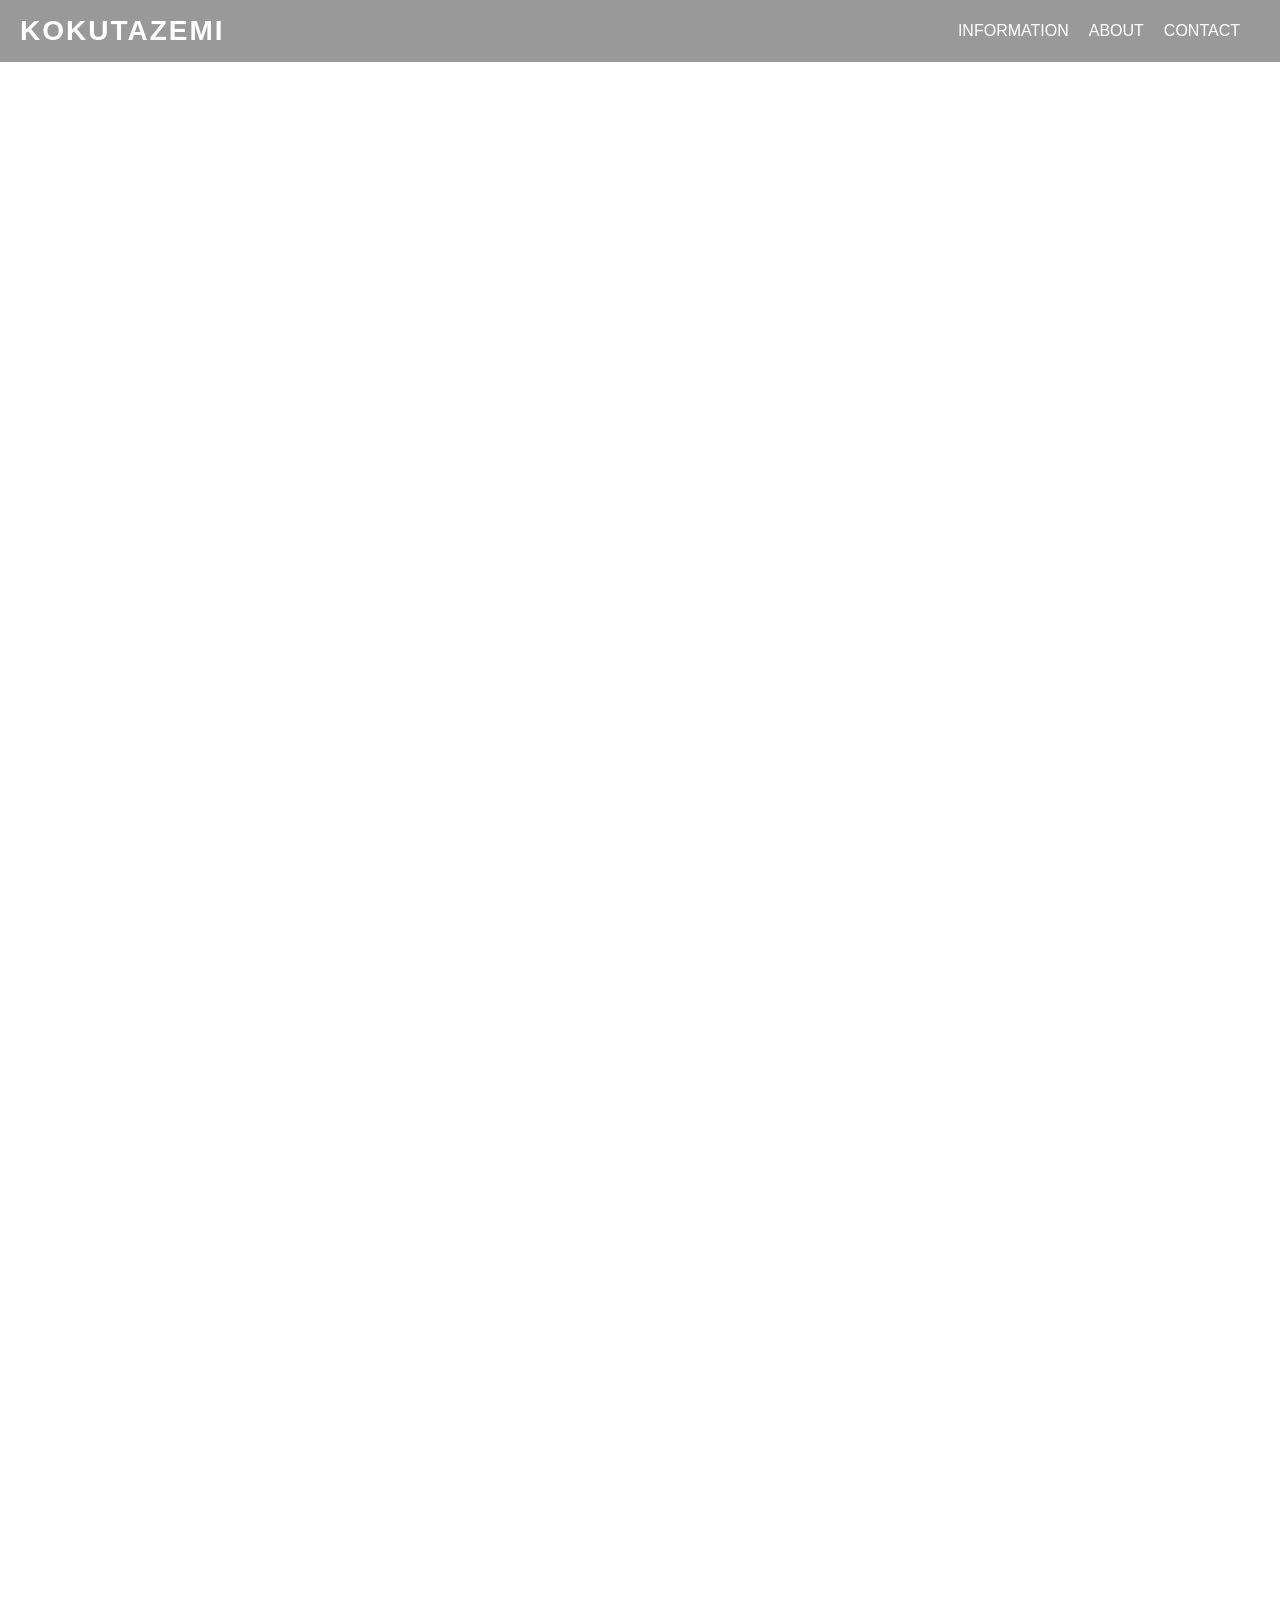
==== index.html @ a339b34e "Update index.html" ====
<!DOCTYPE html>
<html lang="ja">
<head>
<meta charset="UTF-8">
<meta name="viewport" content="width=device-width, initial-scale=1.0">
<title>KOKUTAZEMI</title>

<link rel="stylesheet" href="css/style.css">
</head>

<body class="top">

<!-- 背景レイヤー -->
<div class="bg" id="bg"></div>

<!-- ナビ -->
<div class="nav">
  <a href="./index.html">KOKUTAZEMI</a>

  <div class="hamburger" onclick="toggleMenu()">☰</div>

  <div class="menu" id="menu">
    <a href="./information/">INFORMATION</a>
    <a href="./about/">ABOUT</a>
    <a href="./contact/">CONTACT</a>
  </div>
</div>

<!-- セクション -->
<section class="section" data-bg="img/bg1.jpg">
  <h1>TOP</h1>
</section>

<section class="section" data-bg="img/bg2.jpg">
  <h1>11</h1>
</section>

<section class="section" data-bg="img/bg3.jpg">
  <h1>12</h1>
</section>

<!-- フェード -->
<div class="transition" id="transition"></div>

<script src="js/script.js"></script>
</body>
</html>
---- css/style.css ----
body{
  margin:0;
  font-family:sans-serif;
  color:#fff;
}

/* ■ 背景（メイン） */
.bg{
  position:fixed;
  inset:0;
  z-index:-1;
  background-size:cover;
  background-position:center;
  transition:opacity 0.8s ease;
}

/* ■ ナビ */
.nav{
  position:fixed;
  top:0;
  left:0;
  width:100%;
  display:flex;
  justify-content:space-between;
  align-items:center;
  padding:15px 20px;
  box-sizing:border-box;
  z-index:10000;
  background:rgba(0,0,0,0.4);
  backdrop-filter:blur(6px);
}

/* ■ ロゴ */
.nav > a{
  font-size:28px;
  font-weight:700;
  letter-spacing:2px;
  text-decoration:none;
  color:inherit;
}

/* ■ メニュー */
.menu{
  display:flex;
  gap:20px;
  margin-right:20px;
}

.menu a{
  text-decoration:none;
  color:inherit;
}

/* ■ ハンバーガー */
.hamburger{
  display:none;
  font-size:26px;
  cursor:pointer;
}

/* ■ セクション */
.section{
  min-height:100vh;
  display:flex;
  align-items:center;
  justify-content:center;
  font-size:40px;
}

/* ■ スマホ */
@media (max-width:768px){

  .hamburger{display:block;}

  .menu{
    display:none;
    flex-direction:column;
    position:absolute;
    top:60px;
    right:20px;
    background:rgba(0,0,0,0.9);
    padding:10px;
    border-radius:8px;
  }

  .menu.active{display:flex;}
}

/* ■ フェード（ページ遷移） */
.transition{
  position:fixed;
  inset:0;
  background:#000;
  z-index:9999;
  pointer-events:none;
  opacity:1;
  transition:0.5s;
}
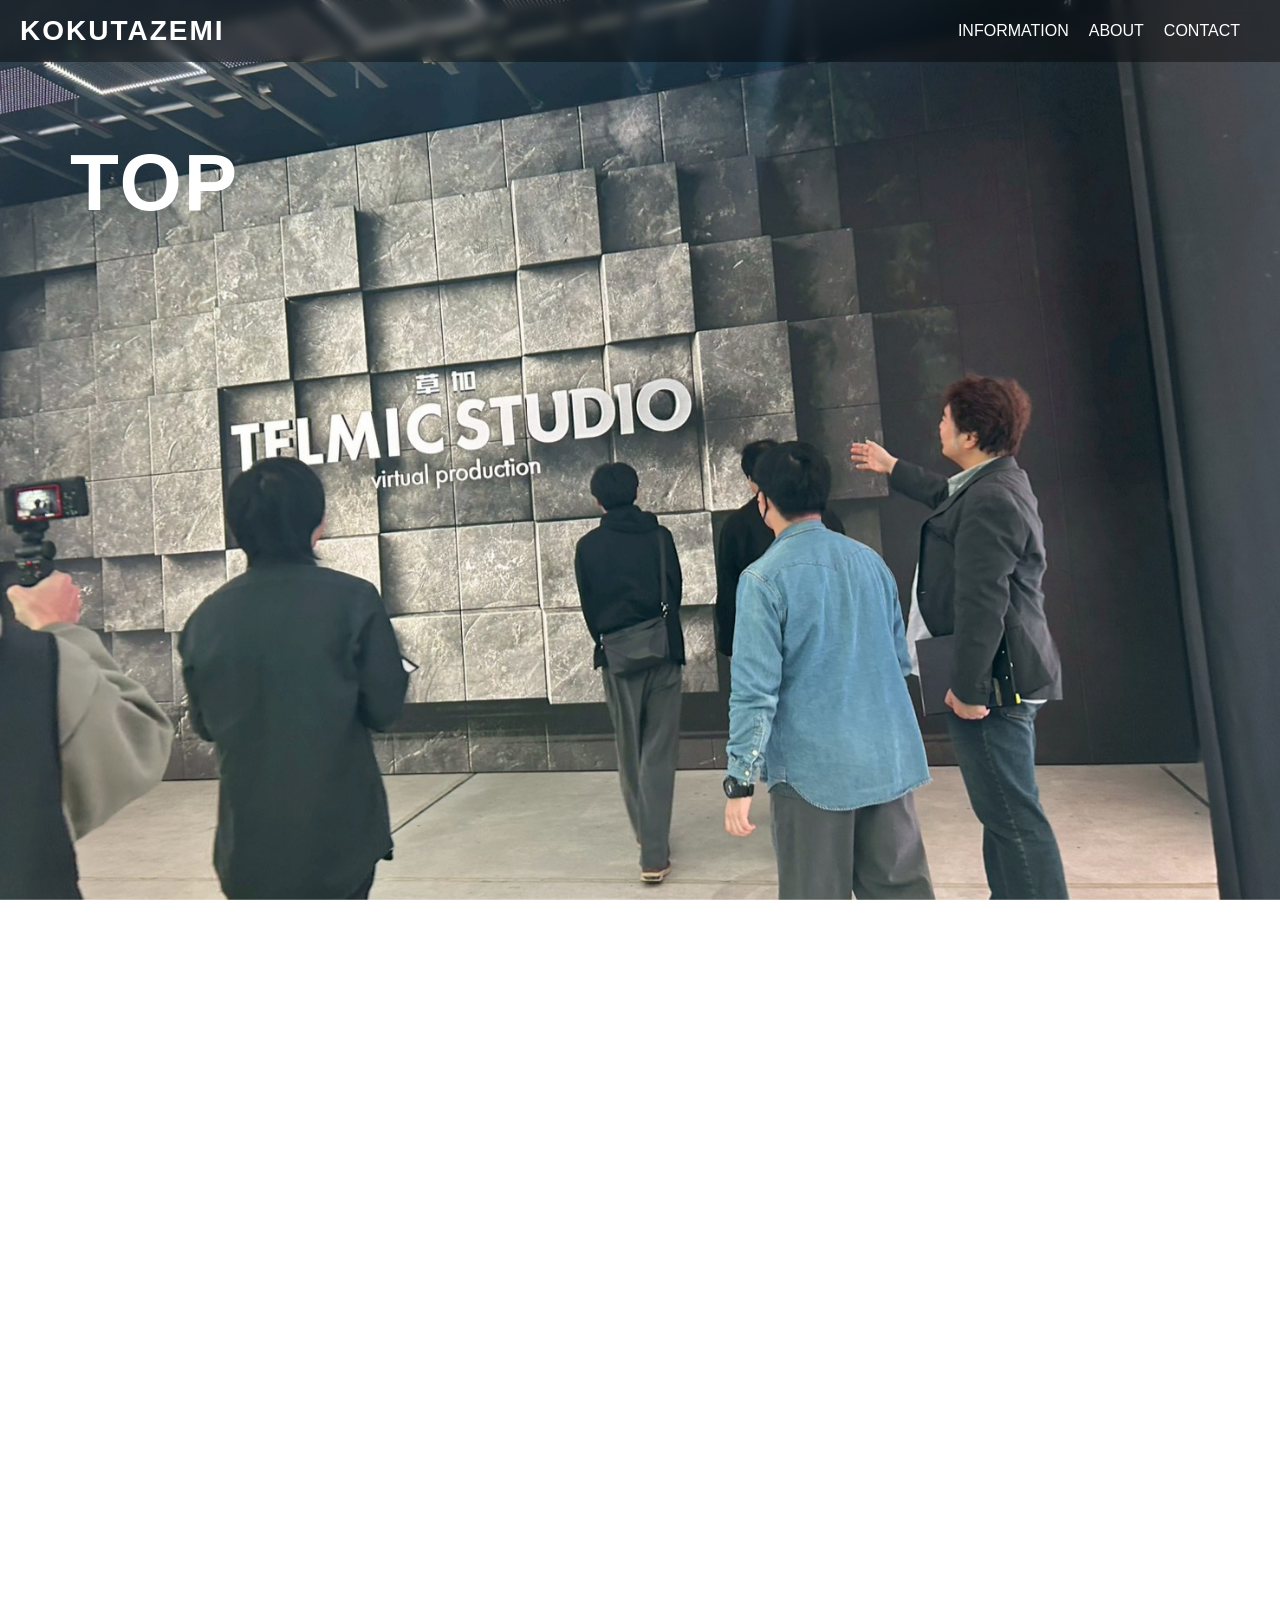
==== commit 36892ebb: "Update index.html" ====
--- a/index.html
+++ b/index.html
@@ -4,19 +4,17 @@
 <meta charset="UTF-8">
 <meta name="viewport" content="width=device-width, initial-scale=1.0">
 <title>KOKUTAZEMI</title>
-
 <link rel="stylesheet" href="css/style.css">
 </head>
 
-<body class="top">
+<body>
 
-<!-- 背景レイヤー -->
+<!-- 背景 -->
 <div class="bg" id="bg"></div>
 
 <!-- ナビ -->
 <div class="nav">
   <a href="./index.html">KOKUTAZEMI</a>
-
   <div class="hamburger" onclick="toggleMenu()">☰</div>
 
   <div class="menu" id="menu">
--- a/css/style.css
+++ b/css/style.css
@@ -4,14 +4,14 @@
   color:#fff;
 }
 
-/* ■ 背景（メイン） */
+/* ■ 背景 */
 .bg{
   position:fixed;
   inset:0;
   z-index:-1;
   background-size:cover;
   background-position:center;
-  transition:opacity 0.8s ease;
+  transition:opacity 0.7s ease;
 }
 
 /* ■ ナビ */
@@ -62,15 +62,49 @@
 .section{
   min-height:100vh;
   display:flex;
-  align-items:center;
-  justify-content:center;
-  font-size:40px;
+  justify-content:flex-start;
+  align-items:flex-start;
+  padding:0 70px;
+}
+
+/* ■ テキスト */
+.section h1{
+  font-size:clamp(32px, 8vw, 80px);
+  font-weight:700;
+  letter-spacing:2px;
+  line-height:1.2;
+  text-align:left;
+  margin:0;
+  max-width:600px;
+
+  margin-top:15vh; /* ← さらに上 */
+  
+  opacity:1;
+  transform:translateY(0);
+  transition:opacity 0.6s ease, transform 0.6s ease;
+}
+
+/* フェードアウト */
+.section h1.fade-out{
+  opacity:0;
+  transform:translateY(-30px);
 }
 
 /* ■ スマホ */
 @media (max-width:768px){
 
-  .hamburger{display:block;}
+  .section{
+    padding:0 15px;
+  }
+
+  .section h1{
+    font-size:28px;
+    margin-top:18vh;
+  }
+
+  .hamburger{
+    display:block;
+  }
 
   .menu{
     display:none;
@@ -83,10 +117,12 @@
     border-radius:8px;
   }
 
-  .menu.active{display:flex;}
+  .menu.active{
+    display:flex;
+  }
 }
 
-/* ■ フェード（ページ遷移） */
+/* ■ ページ遷移フェード */
 .transition{
   position:fixed;
   inset:0;
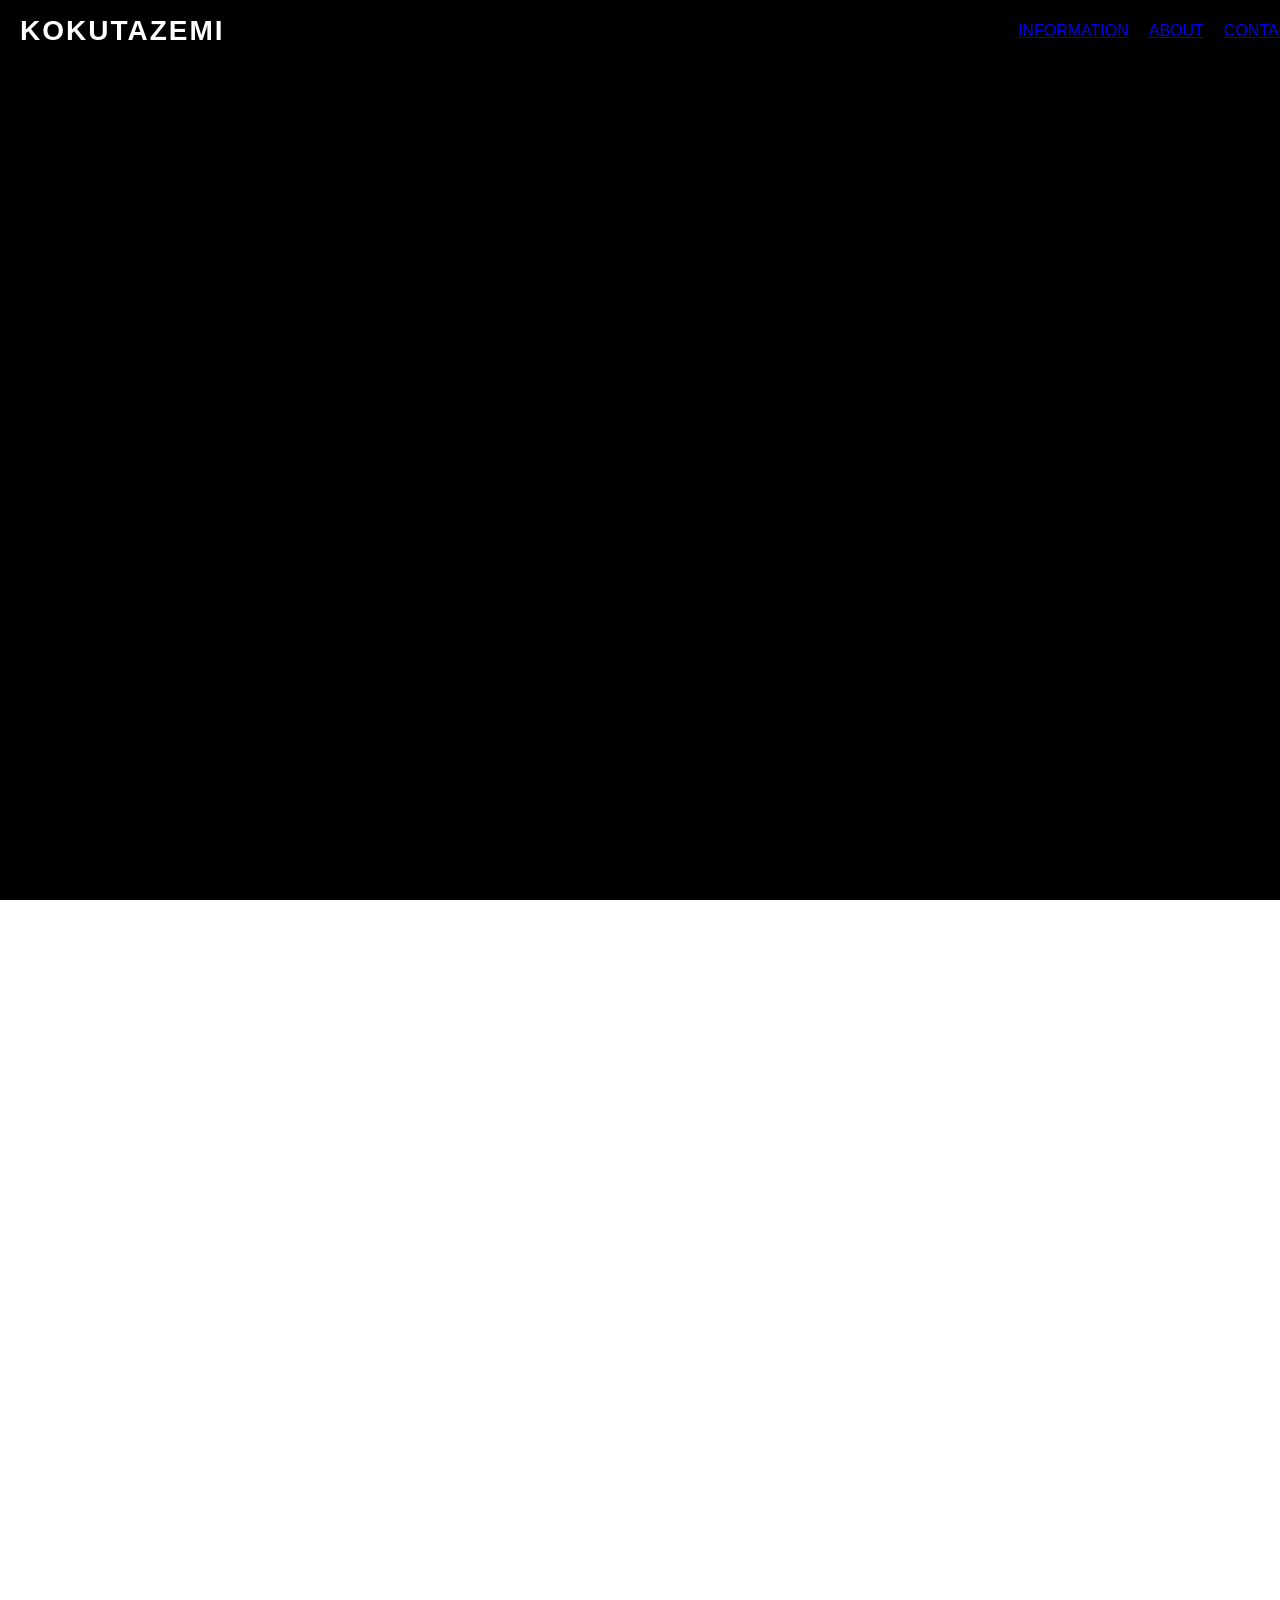
==== commit 584703e1: "Update index.html" ====
--- a/index.html
+++ b/index.html
@@ -9,12 +9,14 @@
 
 <body>
 
-<!-- 背景 -->
-<div class="bg" id="bg"></div>
+<!-- 背景（2枚） -->
+<div class="bg" id="bg1"></div>
+<div class="bg" id="bg2"></div>
 
 <!-- ナビ -->
 <div class="nav">
   <a href="./index.html">KOKUTAZEMI</a>
+
   <div class="hamburger" onclick="toggleMenu()">☰</div>
 
   <div class="menu" id="menu">
@@ -30,11 +32,11 @@
 </section>
 
 <section class="section" data-bg="img/bg2.jpg">
-  <h1>11</h1>
+  <h1>ABOUT</h1>
 </section>
 
 <section class="section" data-bg="img/bg3.jpg">
-  <h1>12</h1>
+  <h1>CONTACT</h1>
 </section>
 
 <!-- フェード -->
--- a/css/style.css
+++ b/css/style.css
@@ -4,7 +4,7 @@
   color:#fff;
 }
 
-/* ■ 背景 */
+/* 背景 */
 .bg{
   position:fixed;
   inset:0;
@@ -14,7 +14,7 @@
   transition:opacity 0.7s ease;
 }
 
-/* ■ ナビ */
+/* ナビ */
 .nav{
   position:fixed;
   top:0;
@@ -24,13 +24,11 @@
   justify-content:space-between;
   align-items:center;
   padding:15px 20px;
-  box-sizing:border-box;
   z-index:10000;
   background:rgba(0,0,0,0.4);
   backdrop-filter:blur(6px);
 }
 
-/* ■ ロゴ */
 .nav > a{
   font-size:28px;
   font-weight:700;
@@ -39,26 +37,20 @@
   color:inherit;
 }
 
-/* ■ メニュー */
+/* メニュー */
 .menu{
   display:flex;
   gap:20px;
-  margin-right:20px;
 }
 
-.menu a{
-  text-decoration:none;
-  color:inherit;
-}
-
-/* ■ ハンバーガー */
+/* ハンバーガー */
 .hamburger{
   display:none;
   font-size:26px;
   cursor:pointer;
 }
 
-/* ■ セクション */
+/* セクション */
 .section{
   min-height:100vh;
   display:flex;
@@ -67,39 +59,33 @@
   padding:0 70px;
 }
 
-/* ■ テキスト */
+/* 🔥 文字（初期は見えない＆下に） */
 .section h1{
   font-size:clamp(32px, 8vw, 80px);
-  font-weight:700;
-  letter-spacing:2px;
-  line-height:1.2;
-  text-align:left;
   margin:0;
+  margin-top:15vh;
   max-width:600px;
 
-  margin-top:15vh; /* ← さらに上 */
-  
+  opacity:0;
+  transform:translateY(60px);
+  transition:opacity 0.8s ease, transform 0.8s ease;
+}
+
+/* 🔥 表示状態（下からスッと出る） */
+.section.active h1{
   opacity:1;
   transform:translateY(0);
-  transition:opacity 0.6s ease, transform 0.6s ease;
 }
 
-/* フェードアウト */
-.section h1.fade-out{
-  opacity:0;
-  transform:translateY(-30px);
-}
-
-/* ■ スマホ */
+/* スマホ */
 @media (max-width:768px){
-
   .section{
     padding:0 15px;
   }
 
   .section h1{
+    margin-top:18vh;
     font-size:28px;
-    margin-top:18vh;
   }
 
   .hamburger{
@@ -112,9 +98,8 @@
     position:absolute;
     top:60px;
     right:20px;
-    background:rgba(0,0,0,0.9);
+    background:#000;
     padding:10px;
-    border-radius:8px;
   }
 
   .menu.active{
@@ -122,7 +107,7 @@
   }
 }
 
-/* ■ ページ遷移フェード */
+/* フェード */
 .transition{
   position:fixed;
   inset:0;
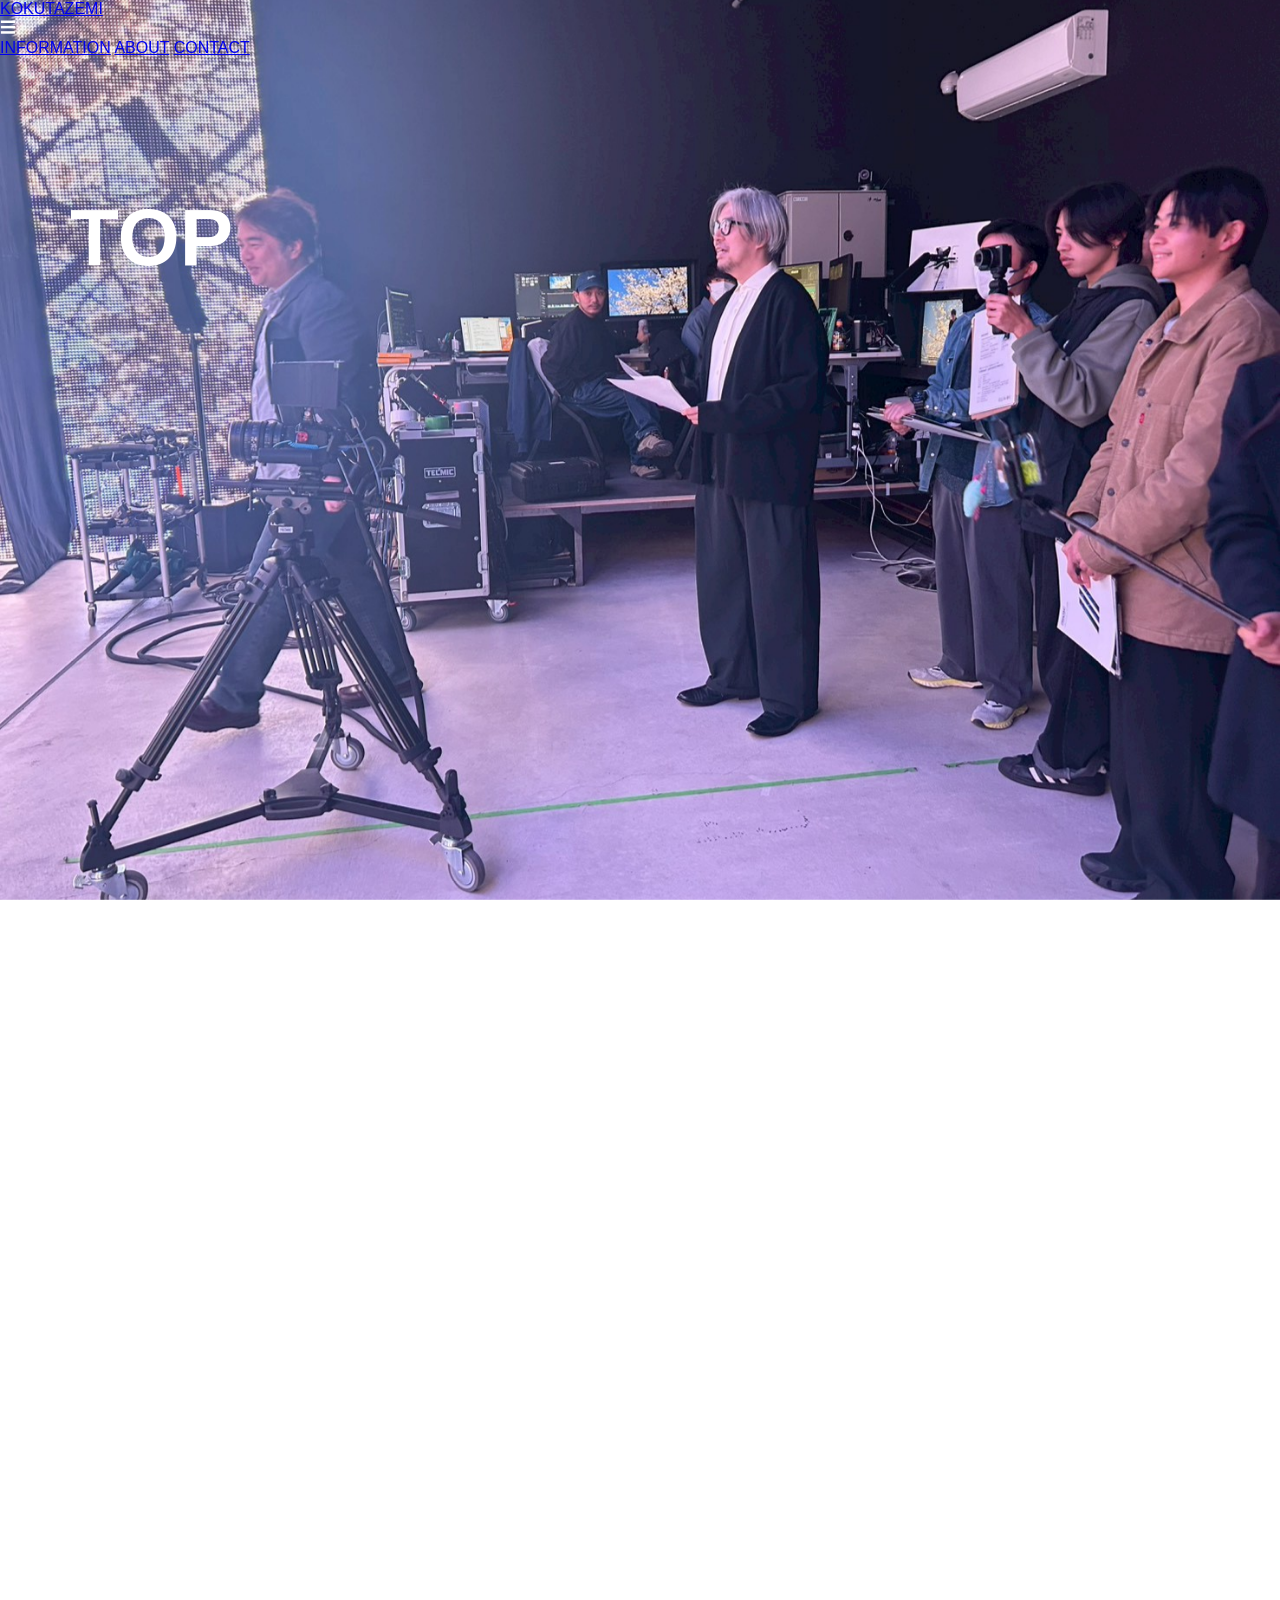
==== commit da3bb513: "Update index.html" ====
--- a/index.html
+++ b/index.html
@@ -10,7 +10,7 @@
 <body>
 
 <!-- 背景（2枚） -->
-<div class="bg" id="bg1"></div>
+<div class="bg active" id="bg1"></div>
 <div class="bg" id="bg2"></div>
 
 <!-- ナビ -->
--- a/css/style.css
+++ b/css/style.css
@@ -2,6 +2,7 @@
   margin:0;
   font-family:sans-serif;
   color:#fff;
+  overflow-x:hidden; /* ←横はみ出し防止 */
 }
 
 /* 背景 */
@@ -11,43 +12,13 @@
   z-index:-1;
   background-size:cover;
   background-position:center;
-  transition:opacity 0.7s ease;
+  opacity:0;
+  transition:opacity 0.8s ease;
 }
 
-/* ナビ */
-.nav{
-  position:fixed;
-  top:0;
-  left:0;
-  width:100%;
-  display:flex;
-  justify-content:space-between;
-  align-items:center;
-  padding:15px 20px;
-  z-index:10000;
-  background:rgba(0,0,0,0.4);
-  backdrop-filter:blur(6px);
-}
-
-.nav > a{
-  font-size:28px;
-  font-weight:700;
-  letter-spacing:2px;
-  text-decoration:none;
-  color:inherit;
-}
-
-/* メニュー */
-.menu{
-  display:flex;
-  gap:20px;
-}
-
-/* ハンバーガー */
-.hamburger{
-  display:none;
-  font-size:26px;
-  cursor:pointer;
+/* 表示中 */
+.bg.active{
+  opacity:1;
 }
 
 /* セクション */
@@ -56,64 +27,27 @@
   display:flex;
   justify-content:flex-start;
   align-items:flex-start;
+
   padding:0 70px;
+  box-sizing:border-box; /* ←重要 */
 }
 
-/* 🔥 文字（初期は見えない＆下に） */
+/* テキスト */
 .section h1{
   font-size:clamp(32px, 8vw, 80px);
   margin:0;
   margin-top:15vh;
-  max-width:600px;
+
+  max-width:100%; /* ←修正 */
+  word-break:break-word; /* ←追加 */
 
   opacity:0;
   transform:translateY(60px);
-  transition:opacity 0.8s ease, transform 0.8s ease;
+  transition:0.8s;
 }
 
-/* 🔥 表示状態（下からスッと出る） */
+/* 表示 */
 .section.active h1{
   opacity:1;
   transform:translateY(0);
 }
-
-/* スマホ */
-@media (max-width:768px){
-  .section{
-    padding:0 15px;
-  }
-
-  .section h1{
-    margin-top:18vh;
-    font-size:28px;
-  }
-
-  .hamburger{
-    display:block;
-  }
-
-  .menu{
-    display:none;
-    flex-direction:column;
-    position:absolute;
-    top:60px;
-    right:20px;
-    background:#000;
-    padding:10px;
-  }
-
-  .menu.active{
-    display:flex;
-  }
-}
-
-/* フェード */
-.transition{
-  position:fixed;
-  inset:0;
-  background:#000;
-  z-index:9999;
-  pointer-events:none;
-  opacity:1;
-  transition:0.5s;
-}
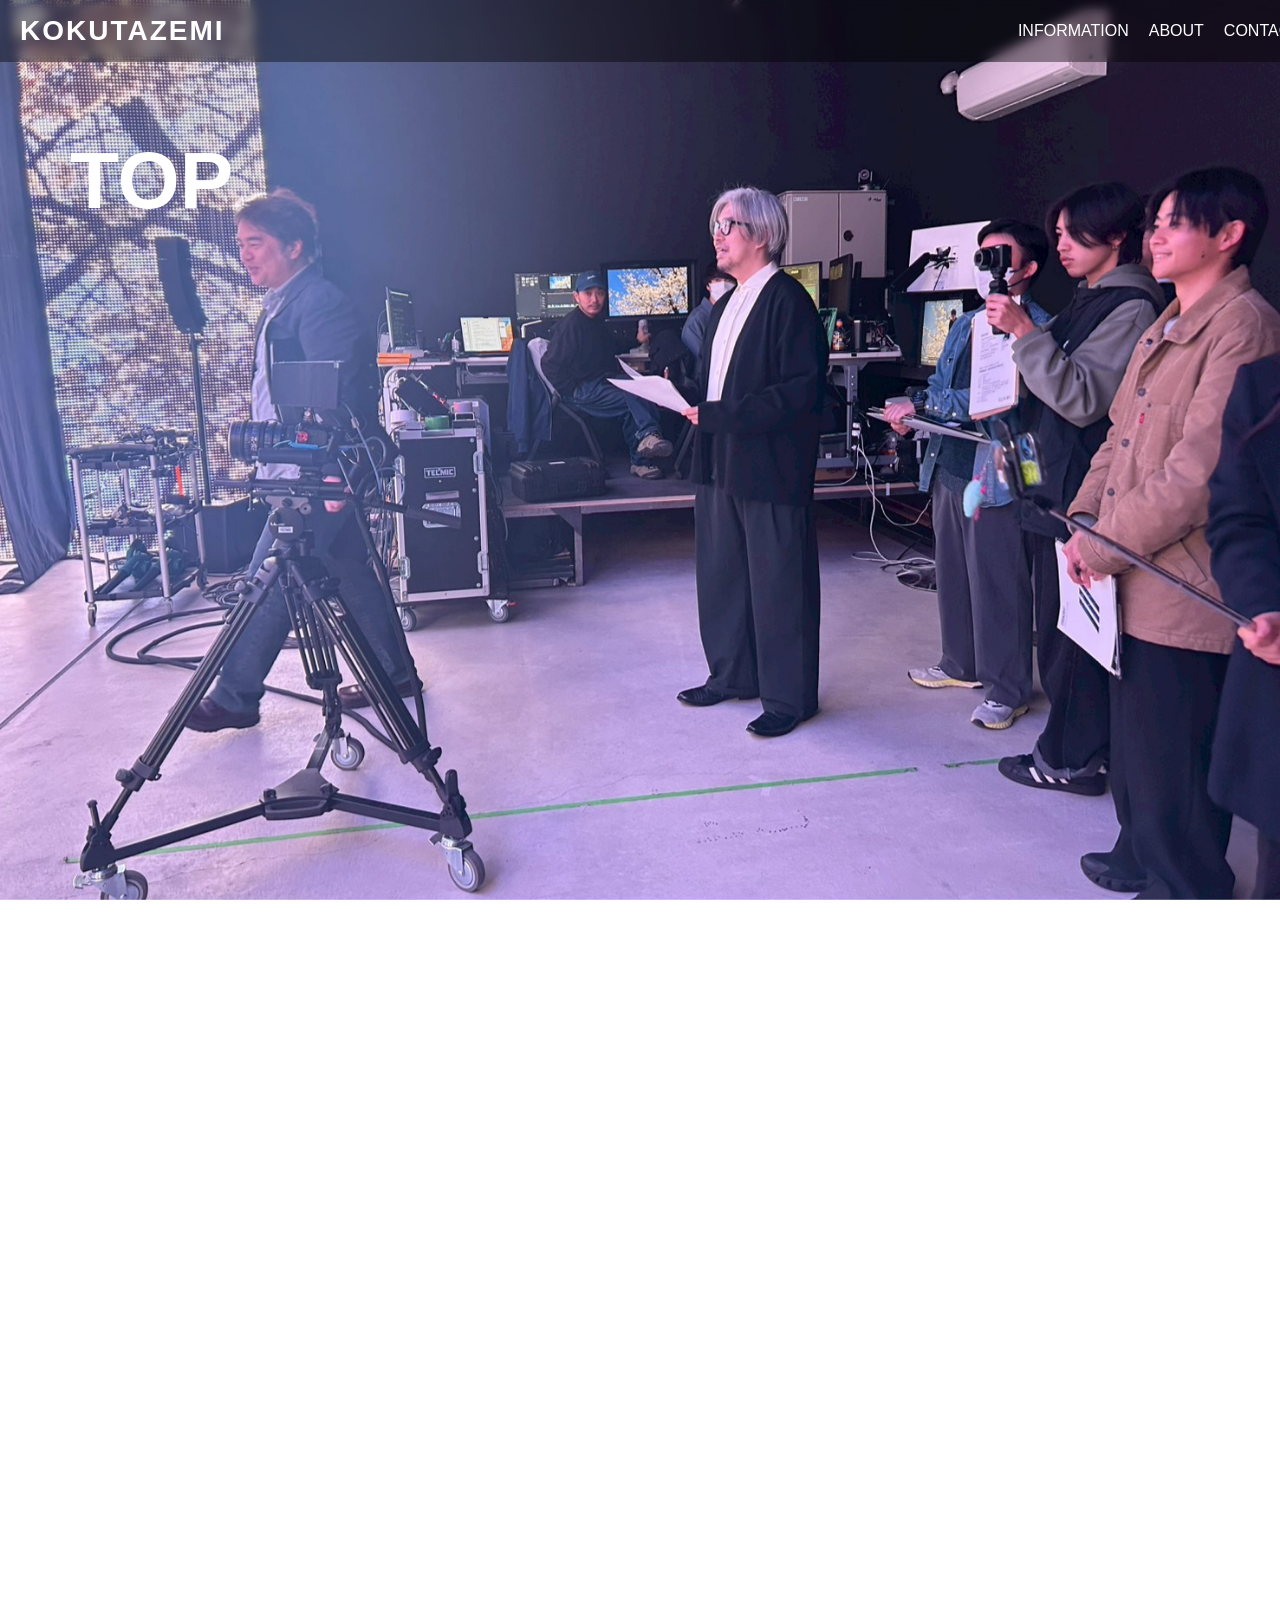
==== commit de024169: "Update index.html" ====
--- a/index.html
+++ b/index.html
@@ -13,7 +13,7 @@
 <div class="bg active" id="bg1"></div>
 <div class="bg" id="bg2"></div>
 
-<!-- ナビ -->
+<!-- ナビ（←そのまま） -->
 <div class="nav">
   <a href="./index.html">KOKUTAZEMI</a>
 
--- a/css/style.css
+++ b/css/style.css
@@ -2,7 +2,7 @@
   margin:0;
   font-family:sans-serif;
   color:#fff;
-  overflow-x:hidden; /* ←横はみ出し防止 */
+  overflow-x:hidden; /* 横はみ出し防止 */
 }
 
 /* 背景 */
@@ -21,6 +21,47 @@
   opacity:1;
 }
 
+/* ナビ */
+.nav{
+  position:fixed;
+  top:0;
+  left:0;
+  width:100%;
+  display:flex;
+  justify-content:space-between;
+  align-items:center;
+  padding:15px 20px;
+  z-index:10000;
+  background:rgba(0,0,0,0.4);
+  backdrop-filter:blur(6px);
+}
+
+.nav > a{
+  font-size:28px;
+  font-weight:700;
+  letter-spacing:2px;
+  text-decoration:none;
+  color:#fff;
+}
+
+/* メニュー */
+.menu{
+  display:flex;
+  gap:20px;
+}
+
+.menu a{
+  text-decoration:none;
+  color:#fff;
+}
+
+/* ハンバーガー */
+.hamburger{
+  display:none;
+  font-size:26px;
+  cursor:pointer;
+}
+
 /* セクション */
 .section{
   min-height:100vh;
@@ -29,7 +70,7 @@
   align-items:flex-start;
 
   padding:0 70px;
-  box-sizing:border-box; /* ←重要 */
+  box-sizing:border-box;
 }
 
 /* テキスト */
@@ -38,16 +79,58 @@
   margin:0;
   margin-top:15vh;
 
-  max-width:100%; /* ←修正 */
-  word-break:break-word; /* ←追加 */
+  max-width:100%;
+  word-break:break-word;
 
   opacity:0;
   transform:translateY(60px);
-  transition:0.8s;
+  transition:opacity 0.8s ease, transform 0.8s ease;
 }
 
-/* 表示 */
+/* 表示状態 */
 .section.active h1{
   opacity:1;
   transform:translateY(0);
 }
+
+/* スマホ */
+@media (max-width:768px){
+
+  .section{
+    padding:0 15px;
+  }
+
+  .section h1{
+    font-size:28px;
+    margin-top:18vh;
+  }
+
+  .hamburger{
+    display:block;
+  }
+
+  .menu{
+    display:none;
+    flex-direction:column;
+    position:absolute;
+    top:60px;
+    right:20px;
+    background:#000;
+    padding:10px;
+  }
+
+  .menu.active{
+    display:flex;
+  }
+}
+
+/* ページ遷移 */
+.transition{
+  position:fixed;
+  inset:0;
+  background:#000;
+  z-index:9999;
+  pointer-events:none;
+  opacity:1;
+  transition:0.5s;
+}
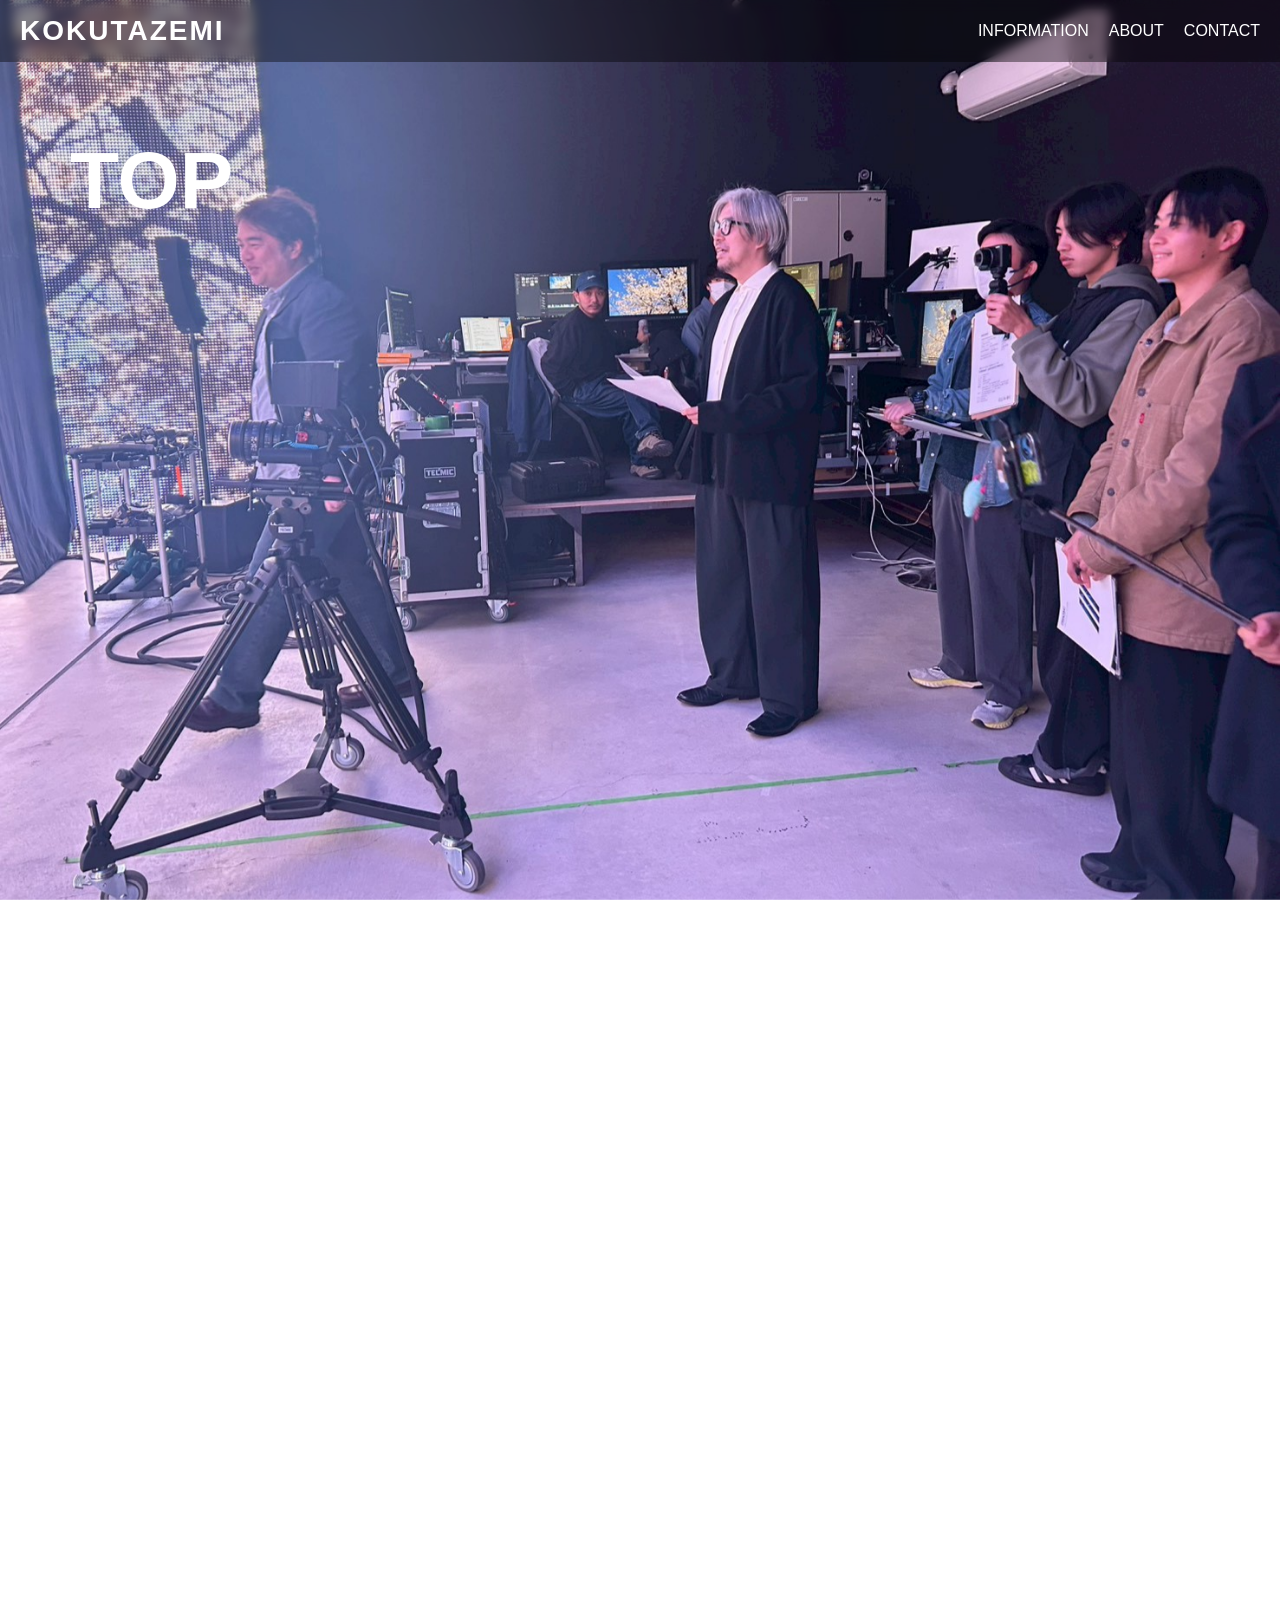
==== commit 8589f801: "Update index.html" ====
--- a/index.html
+++ b/index.html
@@ -32,11 +32,11 @@
 </section>
 
 <section class="section" data-bg="img/bg2.jpg">
-  <h1>ABOUT</h1>
+  <h1>11</h1>
 </section>
 
 <section class="section" data-bg="img/bg3.jpg">
-  <h1>CONTACT</h1>
+  <h1>12</h1>
 </section>
 
 <!-- フェード -->
--- a/css/style.css
+++ b/css/style.css
@@ -2,7 +2,7 @@
   margin:0;
   font-family:sans-serif;
   color:#fff;
-  overflow-x:hidden; /* 横はみ出し防止 */
+  overflow-x:hidden;
 }
 
 /* 背景 */
@@ -16,12 +16,11 @@
   transition:opacity 0.8s ease;
 }
 
-/* 表示中 */
 .bg.active{
   opacity:1;
 }
 
-/* ナビ */
+/* ナビ（そのまま） */
 .nav{
   position:fixed;
   top:0;
@@ -31,6 +30,7 @@
   justify-content:space-between;
   align-items:center;
   padding:15px 20px;
+  box-sizing:border-box;
   z-index:10000;
   background:rgba(0,0,0,0.4);
   backdrop-filter:blur(6px);
@@ -44,7 +44,6 @@
   color:#fff;
 }
 
-/* メニュー */
 .menu{
   display:flex;
   gap:20px;
@@ -55,7 +54,6 @@
   color:#fff;
 }
 
-/* ハンバーガー */
 .hamburger{
   display:none;
   font-size:26px;
@@ -68,17 +66,14 @@
   display:flex;
   justify-content:flex-start;
   align-items:flex-start;
-
   padding:0 70px;
   box-sizing:border-box;
 }
 
-/* テキスト */
 .section h1{
   font-size:clamp(32px, 8vw, 80px);
   margin:0;
   margin-top:15vh;
-
   max-width:100%;
   word-break:break-word;
 
@@ -87,7 +82,6 @@
   transition:opacity 0.8s ease, transform 0.8s ease;
 }
 
-/* 表示状態 */
 .section.active h1{
   opacity:1;
   transform:translateY(0);
@@ -124,7 +118,7 @@
   }
 }
 
-/* ページ遷移 */
+/* フェード */
 .transition{
   position:fixed;
   inset:0;
